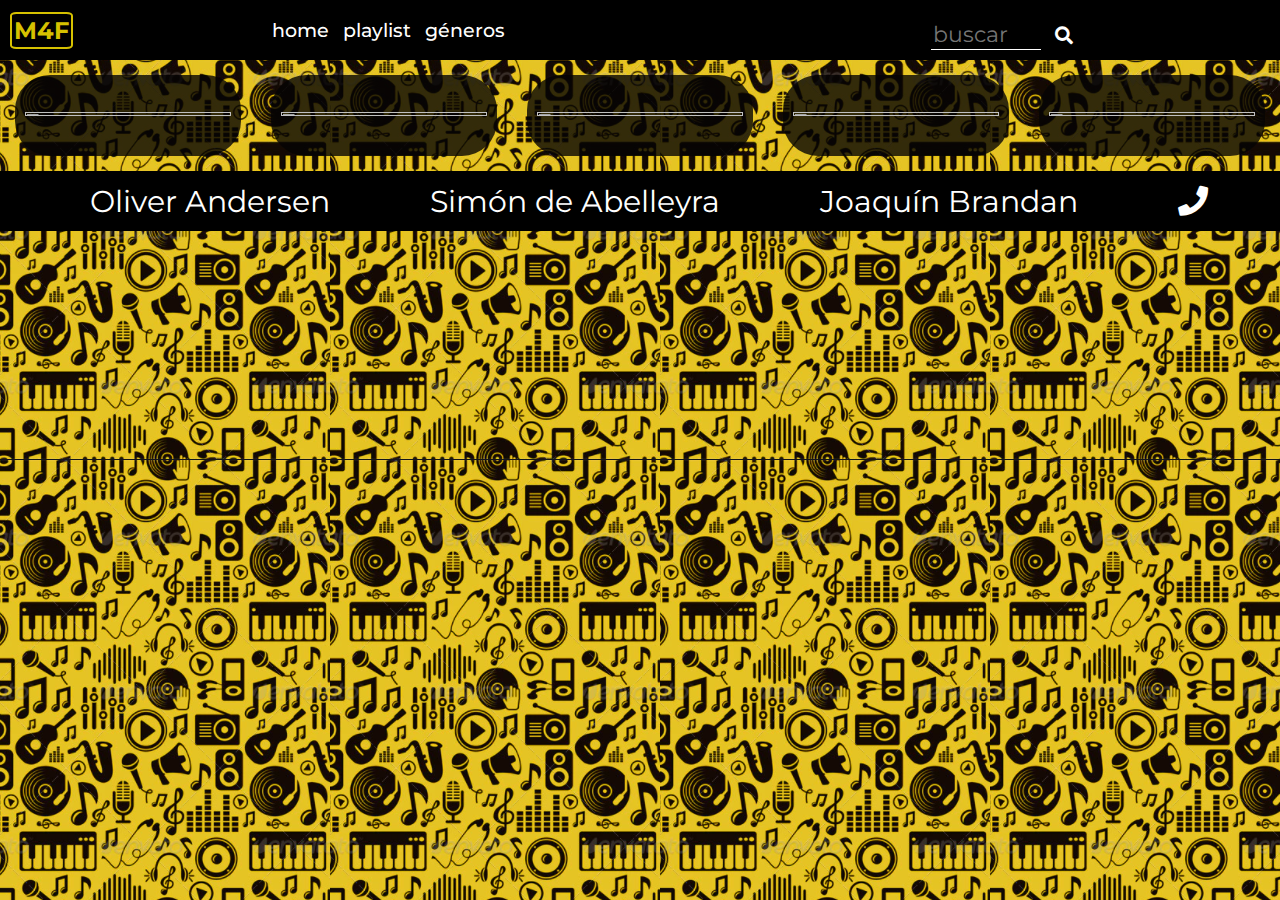
==== detail-album.html @ fbad43de "todos los html comentados y listos para ingresar la informacion de las apis" ====
<!DOCTYPE html>
<html>

<head lang="es">
    <meta charset="utf-8">
    <meta name="viewport" content="width=device-width, initial-scale=1.0">
    <link rel="stylesheet" href="css/style.css">
    <link
        href="https://fonts.googleapis.com/css2?family=Montserrat:wght@100;200;300;400;500;600;700;800;900&display=swap"
        rel="stylesheet">
    <link rel="stylesheet" href="https://cdnjs.cloudflare.com/ajax/libs/font-awesome/5.15.2/css/all.min.css">
</head>

<body>
    <header>
        <nav class="menunav" class="navcontent">
            <h2>M4F</h2>


            <article id="toggle">
                <input type="checkbox" id="barras" value="" aria-checked="false">
                <label for="barras" class="boton"><i class="fas fa-bars"></i></label>
                <ul class="navigation">
                    <li><a class="movimiento" href="index.html" class="decoration">HOME</a></li>
                    <li><a href="playlist.html" class="decoration">PLAYLIST</a></li>
                    <li><a href="genres.html" class="decoration">GÉNEROS</a></li>
                </ul>
            </article>

            <article class="busqcontain">
                <form class="form-busq" action="search-results.html" method="GET">
                    <input type="text" name="buscador" value="" placeholder="buscar">
                    <datalist id="buscador">
                        <option value="back in black"> </option>
                    </datalist>
                    <button><i class="fas fa-search"></i></button>
                </form>
            </article>

        </nav>
    </header>
    <main>
        <section class="sectionAlbum" class="album">
            <article class="detailalbum">

                <h2><a name=""></a></h2>
                <img class="img" src="" alt="">
                <h3> <a href=""></a></h3>
                <h4></h4>
                <p></p>
                <p></p>
                <ul>
                    <li></li>
                    <li></li>
                    <li></li>
                    <li></li>
                    <li></li>
                    <li></li>
                    <li></li>
                    <li></li>
                    <li></li>
                    <li></li>
                </ul>

                <!--<h2> <a name="blackinblack"> </a> Disco: Black in Black</h2>
                <img class="img" src="img/albumes/ACDC-album.jpg" alt="AC-DC-Black-in-Black">
                <h3>Artista: <a href="detail-artist.html"> Ronald Belford Scott</a></h3>
                <h4>Genero: Hard rock</h4>
                <p><b>Publicado el 25 de julio de 1980</b></p>
                <p>Temas del disco:</p>
                <ul>
                    <li>Hells Bells</li>
                    <li>Shoot to Thrill</li>
                    <li>What Do You Do For Money Honey</li>
                    <li>Givin The Dog A Bone</li>
                    <li>Let Me Put My Love Into You</li>
                    <li>Black in Black</li>
                    <li>You Shook Me All Night Long</li>
                    <li>Have A Drink On Me</li>
                    <li>Shake A Leg</li>
                    <li>Rock and Roll Ain't Noise Pollution</li>
                </ul>-->

            </article>
            <article class="detailalbum">

                <h2><a name=""></a></h2>
                <img class="img" src="" alt="">
                <h3> <a href=""></a></h3>
                <h4></h4>
                <p></p>
                <p></p>
                <ul>
                    <li></li>
                    <li></li>
                    <li></li>
                    <li></li>
                    <li></li>
                    <li></li>
                    <li></li>
                    <li></li>
                    <li></li>
                    <li></li>
                </ul>

                <!--<h2><a name="signos"></a> Disco: Signos</h2>
                <img class="img" src="img/albumes/Signos Soda_Stereo.jpg" alt="Signos-De-musica-ligera">
                <h3>Artista: <a href="detail-artist.html">Gustavo Cerati</a></h3>
                <h4>Genero: Rock en español</h4>
                <p><b>Publicada en 1990</b></p>
                <p>Temas del disco:</p>
                <ul>
                    <li>Sin sobresaltos</li>
                    <li>El Rito</li>
                    <li>Prófugos</li>
                    <li>No existes</li>
                    <li>Persiana americana</li>
                    <li>En Camino</li>
                    <li>Signos</li>
                    <li>Final Caja Negra</li>
                </ul>-->

            </article>
            <article class="detailalbum">

                <h2><a name=""></a></h2>
                <img class="img" src="" alt="">
                <h3> <a href=""></a></h3>
                <h4></h4>
                <p></p>
                <p></p>
                <ul>
                    <li></li>
                    <li></li>
                    <li></li>
                    <li></li>
                    <li></li>
                    <li></li>
                    <li></li>
                    <li></li>
                    <li></li>
                    <li></li>
                </ul>

                <!--<h2><a name="Blurryface"></a> Blurryface</h2>
                <img class="img" src="img/albumes/Twenty_One_Pilots-Blurryface.jpg" alt="Twenty_One_Pilots-Blurryface">
                <h3>Artista: <a href="detail-artist.html">Tyler Joseph</a></h3>
                <h4>Genero: Pop</h4>
                <P><b>Publicada en 2015</b></P>
                <p>Temas del disco</p>
                <ul>
                    <li>Heavydirtysoul</li>
                    <li>Stressed Out</li>
                    <li>Ride</li>
                    <li>Fairly Local</li>
                    <li>Tear in My Heart</li>
                    <li>Lane Boy</li>
                    <li>The Judge</li>
                    <li>Doubt</li>
                    <li>Polarize</li>
                    <li>We Don't Believe What's on TV</li>
                    <li>Message Man</li>
                    <li>Hometown</li>
                    <li>Not Today</li>
                    <li>Goner</li>
                </ul>-->

            </article>
            <article class="detailalbum">

                <h2><a name=""></a></h2>
                <img class="img" src="" alt="">
                <h3> <a href=""></a></h3>
                <h4></h4>
                <p></p>
                <p></p>
                <ul>
                    <li></li>
                    <li></li>
                    <li></li>
                    <li></li>
                    <li></li>
                    <li></li>
                    <li></li>
                    <li></li>
                    <li></li>
                    <li></li>
                </ul>

                <!--<h2><a name="V"></a> V</h2>
                <img class="img" src="img/albumes/Maroon_5_V.jpg" alt="Maroon_5_V">
                <h3>Artista: <a href="detail-artist.html"> Adam Levine</a></h3>
                <h4>Genero: Neo soul & Alternativa/independiente</h4>
                <p><b>Publicado el 2 de septiembre del 2014</b></p>
                <p>Temas del disco:</p>
                <ul>
                    <li>Maps</li>
                    <li>Animals</li>
                    <li>It Was Always You</li>
                    <li>Unkiss Me</li>
                    <li>Sugar</li>
                    <li>Leaving California</li>
                    <li>In Your Pocket</li>
                    <li>New Love</li>
                    <li>Coming Back for You</li>
                    <li>Feelings</li>
                    <li>My Heart Is Open</li>
                    <li>This Summer's Gonna Hurt like a Motherfucker</li>
                    <li>Shoot Love</li>
                    <li>Sex and Candy</li>
                    <li>Lost Stars</li>
                </ul>-->

            </article>
            <article class="detailalbum">

                <h2><a name=""></a></h2>
                <img class="img" src="" alt="">
                <h3> <a href=""></a></h3>
                <h4></h4>
                <p></p>
                <p></p>
                <ul>
                    <li></li>
                    <li></li>
                    <li></li>
                    <li></li>
                    <li></li>
                    <li></li>
                    <li></li>
                    <li></li>
                    <li></li>
                    <li></li>
                </ul>

                <!--<h2><a name="Overexposed"></a> Overexposed</h2>
                <img class="img" src="img/albumes/overexposed-maroon-5.jpg" alt="overexposed-maroon-5">
                <h3>Artista: <a href="detail-artist.html"> Adam Levine</a></h3>
                <h4>Genero: Neo soul & Alternativa/independiente</h4>
                <p><b>Publicado en 2012</b></p>
                <p>Temas del disco:</p>
                <ul>
                    <li>One More Night</li>
                    <li>Payphone</li>
                    <li>Daylight</li>
                    <li>Lucky Strike</li>
                    <li>The Man Who Never Lied</li>
                    <li>Love Somebody</li>
                    <li>Ladykiller</li>
                    <li>Fortune Teller</li>
                    <li>Sad</li>
                    <li>Tickets</li>
                    <li>Doin' Dirt</li>
                    <li>Beautiful Goodbye</li>
                </ul>-->

            </article>
        </section>
    </main>
    <footer>
        <article class="footer">
            <ul class="ulfoot">
                <li><a href="mailto:oandersen@udesa.edu.ar">Oliver Andersen</a></li>
                <li><a href="mailto:sdeabelleyra@udesa.edu.ar">Simón de Abelleyra</a></li>
                <li><a href="mailto:jbrandanquarto@udesa.edu.ar">Joaquín Brandan</a></li>
                <li><a href="tel:11 1234-5678"><i class="fas fa-phone"></i></a></li>
            </ul>

        </article>

    </footer>
    <script src="js/detailAlbum.js"></script>
</body>

</html>
---- css/style.css ----
*{
    box-sizing: border-box;
}

body{
    font-family: 'Montserrat', sans-serif;
    background-image: url(../img/imagebg.png);
    height: 100%;
    width: 100%;
    padding: 0;
    margin: 0;
}

h1, h2, h3{font-size: 10px;}

li{
    list-style: none;
}

nav.menunav{
    display: flex;
    background-color: rgb(0, 0, 0);
    height: 40px;
    width: 100%;
    align-items: center;
}

nav.menunav h2{
    color: rgb(214,193,0);
    padding: 2px;
    margin: 20px 20px 20px 10px;
    border: solid 2px rgb(214, 193, 0);
    border-radius: 10%;
}

ul.navigation{
    display: flex;
}

ul.navigation{
    font-size: 70%;
    justify-content: space-between;
    align-items: center;
    width: 80%;
    background-color: rgb(0, 0, 0);
    left: -100%;
    transition: all .5s;
    position:fixed;
    top: 40px;
}



#barras:checked ~ ul{
    left: 0;
    display: flex;
}

ul.navigation li{
    padding: 0 1.5%;
    text-transform: lowercase;
    display: block;
    margin: 5%;
}

ul.navigation li a{
    color: rgb(255, 255, 255);
    font-weight: 500;
    font-size: 100%;
}

article#toggle{
    display: flex;
    align-items: center;
    justify-content: flex-start;
}

.boton{
    font-size: 100%;
    color: white;
}

#barras{
    display: none;
}

a.movimiento, a:hover{
    transition: .5s;
    text-decoration: none;
}

article.busqcontain{
    display: flex;
    max-width: 100px;
    align-items: center;
    font-size: 100%;
    margin-left: 15%;
    margin-right: 0;
    text-align: right;
}

.navcontent{
    display: flex;
    justify-content: space-between;
    width: 80%;
}

input{
    max-width: 35%;
    font-size: 70%;
    background-color: transparent;
    border: none;
    border-bottom: 1.5px solid rgb(255, 255, 255);
    color: white;
    font-family: 'Montserrat', sans-serif;
}

button{
    background-color: transparent;
    border: none;
}

button i{
    font-size: 70%;
    color: rgb(255,255,255)
}

article.footer{
    background-color: rgb(0, 0, 0);
    margin-bottom: 0%;
    height: 40px;
    display: flex;
    align-items: center;
    width: 100%;
    flex-grow: 0;
}

footer{
    position: absolute;
    bottom: 0;
    width: 100%;
}

ul.ulfoot{
    display: flex;
    font-size: 60%;
    justify-content: space-between;
}

.ulfoot li{
    margin: 0 10px
}

.ulfoot li a{
    color: white;
    text-decoration: none;
}



.titulos1{
    background-color: rgb(0, 0, 0);
    color: white;
    padding: 2%;
    text-transform: uppercase;
}





.canciones{
    max-width: 90%;
    align-items: center;
    justify-content: flex-end;
    flex-direction: column;
}

.structure{
    justify-content: space-between;
    margin: 5% auto;
    display: flex;
    border: solid 2px rgb(0, 0, 0);
    padding: 3%;
    background-color: rgb(214, 193, 0);
    align-items: center;
}

.structure img{
    border-radius: 100%;
}

.structure h3, .structure h5{
    border-top: double 5px black;
    border-bottom: double 5px black;
} 

.img {
    height: 80px;
}
   
.decoration {
    color: black;
    text-decoration: none;
}

.displayflex {
display: flex;
min-width: 20%;
}

.titulos1 {
text-align: left;
font-size: 100%;
}
.titulos2 {
    text-align: left;
    font-size: 80%;
}

.tituloplaylist  {
    color: white;
    background-color: #000000de;
    padding: 1%;
    border-radius: 13px;
    font-size: 100%;
    }
    .medioplaylist {display: grid;
        gap: 45px;
         padding: 40px; 
         

    }
    .cuadrocancionesf {padding: 10px;
        text-align: left; 
        background-color: #2a2828d9;
        box-sizing: content-box;
         border-radius: 10px; height: 100%; width: 100%;
         background-image: url(../img/fotarda.jpg);
        
        }
    .titulos-medio-playlist
    {
        color: honeydew;
        
    }
    
.resultados-chart
{ 
    flex-direction: initial;
    justify-content: center;
    text-align-last: center;
    gap: 180px;
    background-image: url(../img/fotarda.jpg);
    border-radius: 13px;
    

}
.titulos-chart-rdb
{
    color:black;
    border-top: double 5px #eeeeeea3;
    border-bottom: double 5px #eeeeeea3;
    text-align-last: center;
    border-radius: 13px;

}
.titulo-rdb{
    color: white;
    background-color: #000000de;
    padding: 1%;
    border-radius: 13px;
    font-size: 150%;
}

.linksrdb{
    border-bottom: double 5px black;
    text-decoration: none;
    color: black;
 
}
.divlinks-rdb
{
    padding: 11px;
}
.columnas-rdb
{
    background-color: #eee6;
}
.links-cancionesfav
{
    background-color: #ffffffba;
    text-decoration: none; 
    border-bottom: double 5px black;  
    color: black;
}



.divgeneros{
    background-color:rgb(214, 193, 0);
    text-align: center;
}

.divgeneros img{
    width: 100%;
    height: 200px;
}

a{text-decoration: none;}

.detailsongs{
    background-color: rgba(179, 179, 179, 0.582);
    color: rgb(0, 0, 0);
    border-radius: 35px;
    padding: 10px;
    margin: 15px;
}

.detailsongs audio{
    max-width: 100%;
    
}


div.detailsongs a{color: rgb(0, 0, 0);}

.artistasimg {
    width:100%;
}
.detailalbum .img {
    width:100%;
    height: unset;
}

.detailartist{
    background-color: rgba(5, 4, 4, 0.796);
    color: rgba(255, 255, 255, 0.809);
    border-radius: 35px;
    padding: 10px;
    margin: 15px;
}

.detailalbum{
    background-color: rgba(5, 4, 4, 0.796);
    color: rgba(255, 255, 255, 0.809);
    border-radius: 35px;
    padding: 10px;
    margin: 15px;
}

.detailalbum a{color: white;}
.detailalbum ul li, p{
    font-weight: 700;
}

footer{
    position: absolute;
    bottom: auto;
}

article.detailsongs img.img{width: 100%; height: 40%;}

.detailalbum h2{
    font-size: larger;
}

article.detailsongs h2,h3{font-size: larger;}

article.genresvariados ul img{width: 60%;}

article.genresvariados h1{
    text-align: center;
}

article.genresvariados ul li{
    list-style: none;
    text-indent: -30px;
    background-color: black;
    color: white;
}

article.genresvariados{
    background-color: rgba(0, 0, 0, 0.45);
    color: white;
}

section.genres{
    text-align: center;
    width: auto;
}

h1.title{
    background-color: black;
    color: white;
    font-weight: 600;
    text-align: center;
    padding: 5px;
    padding: 15px 0;
    text-transform: uppercase;
    font-weight: 600;
}

article.genresvariados h1{
    font-size: larger;
}

@media (min-width: 720px) {
    body{width: 100%;}
    nav.menunav{height:60px; justify-content: flex-start;}
    nav.menunav h2{font-size: 150%;}
    article.busqcontain{padding: 10%}
    ul.navigation li{ display: block;}
    ul.navigation li i{color: white;}
    article#toggle i{display: none;}
    ul.navigation{
        background-color: rgb(0, 0, 0);
        left: 0;
        transition: none;
        width: 60%;
        margin-left: 10%;
        font-size: 120%;
        position: initial;
        justify-content: space-evenly;
    }
    article.busqcontain{
        font-size: 200%;
        margin-right: 15%;
    }
    form.form-busq button{
        font-size: 80%;
    }

    .album{display: flex; width: 100%;}
    div.detailalbum{width: 20%;}
    article.detailalbum img.img{height: 25%; width: 100%;}

    #barras{display: none;}
    nav.menunav h2{margin-right: 10%;}

    div.busqcontain{
        font-size: 200%;
        margin-right: 15%;
    }

    form.form-busq button{
        font-size: 80%;
    }

    section.sectionAlbum{display: flex;}

    article.busqcontain{align-items: center;}

    section.articles{
        display: flex;
        gap: 1%;
        margin-top: -30px;
    }
    .structure{
        max-width: 20%;
        display: block;
    }

    .structure img{
        width: 100px;
        height: 100px;
    }

    article.footer{height: 60px;}
    
    ul.ulfoot li a{
        font-size: 30px;
        margin: 40px;
    }

    .resultados-chart{
        display: flex,}

    .genresdisplay{display: flex; width: 100%;}
    .divgeneros{
        width: 20%;
        padding: 5px;
        margin: 10px;
    }

    .detailalbum h2{
        font-size: larger;
    }
    
    article.detailalbum{width: 20%;}
    
    section.track{display: flex;}
    article.detailsongs img.img{width: 100%; height: 40%;}
    article.detailsongs{width: 20%;}
    article.detailsongs h2,h3{font-size: larger;}
    section.genres{display: flex;}
    article.genresvariados{
        margin: 10px;
        width: 20%;
    }
    article.genresvariados img{height: 150px}
    h1.title{
        font-size: larger;
        text-align: left;
    }
    section.artists{display: flex; width: 100%}
    article.detailartist{
        width: 25%;
    }
    article.detailartist h2{
        font-size: larger;
    }

}
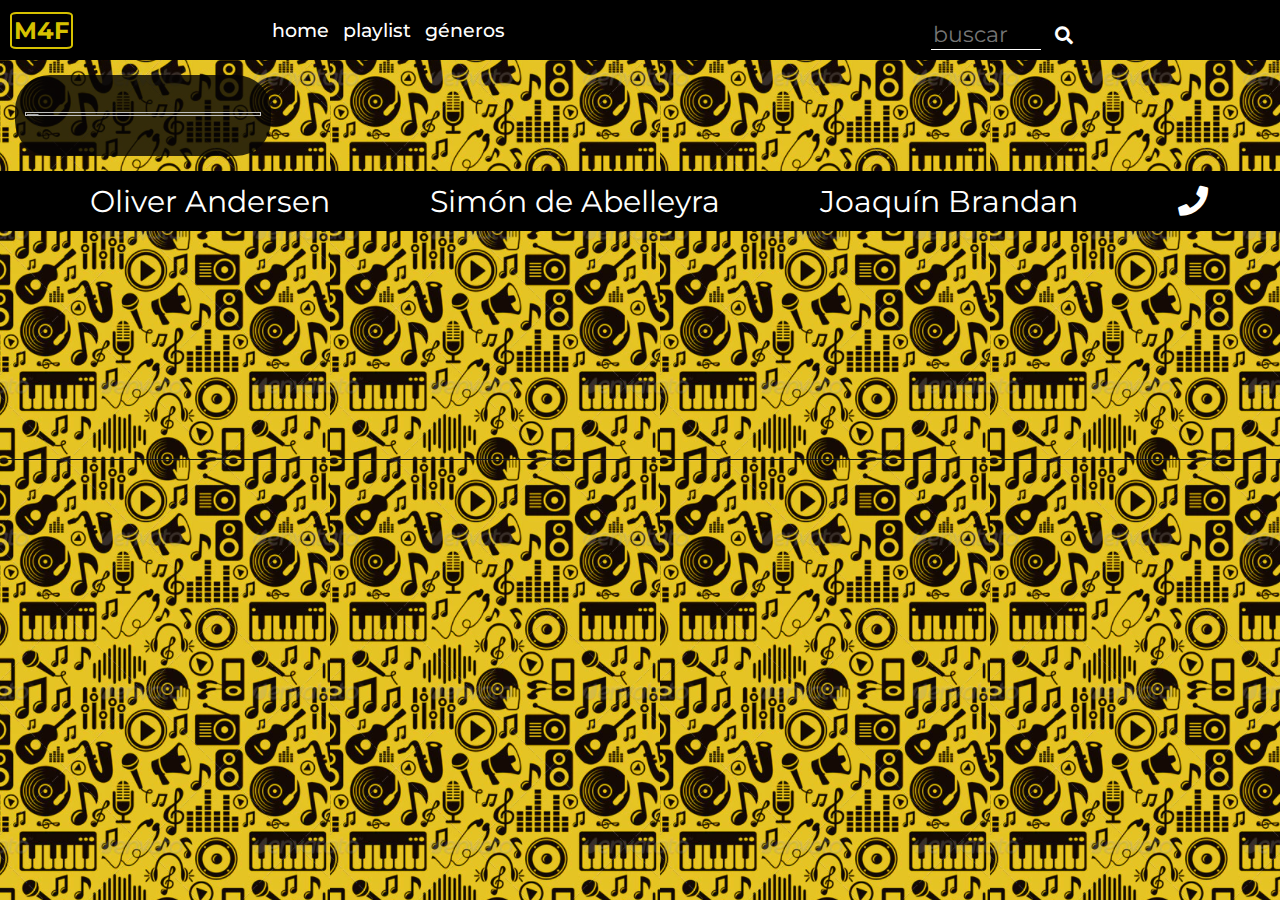
==== commit e1ddcd5f: "commit entre todos en zoom, un par de correciones" ====
--- a/detail-album.html
+++ b/detail-album.html
@@ -43,26 +43,16 @@
         <section class="sectionAlbum" class="album">
             <article class="detailalbum">
 
-                <h2><a name=""></a></h2>
-                <img class="img" src="" alt="">
-                <h3> <a href=""></a></h3>
-                <h4></h4>
-                <p></p>
-                <p></p>
-                <ul>
-                    <li></li>
-                    <li></li>
-                    <li></li>
-                    <li></li>
-                    <li></li>
-                    <li></li>
-                    <li></li>
-                    <li></li>
-                    <li></li>
-                    <li></li>
-                </ul>
-
-                <!--<h2> <a name="blackinblack"> </a> Disco: Black in Black</h2>
+                <h2><a id=""></a></h2>
+                <img class="img" src="" alt="">
+                <h3> <a href=""></a></h3>
+                <h4></h4>
+                <p></p>
+                <p></p>
+                <ul>
+                </ul>
+
+                <!-- <h2> <a id="blackinblack"> </a> Disco: Black in Black</h2>
                 <img class="img" src="img/albumes/ACDC-album.jpg" alt="AC-DC-Black-in-Black">
                 <h3>Artista: <a href="detail-artist.html"> Ronald Belford Scott</a></h3>
                 <h4>Genero: Hard rock</h4>
@@ -79,31 +69,31 @@
                     <li>Have A Drink On Me</li>
                     <li>Shake A Leg</li>
                     <li>Rock and Roll Ain't Noise Pollution</li>
-                </ul>-->
-
-            </article>
-            <article class="detailalbum">
-
-                <h2><a name=""></a></h2>
-                <img class="img" src="" alt="">
-                <h3> <a href=""></a></h3>
-                <h4></h4>
-                <p></p>
-                <p></p>
-                <ul>
-                    <li></li>
-                    <li></li>
-                    <li></li>
-                    <li></li>
-                    <li></li>
-                    <li></li>
-                    <li></li>
-                    <li></li>
-                    <li></li>
-                    <li></li>
-                </ul>
-
-                <!--<h2><a name="signos"></a> Disco: Signos</h2>
+                </ul>
+
+            </article>
+            <article class="detailalbum">
+
+                <h2><a id=""></a></h2>
+                <img class="img" src="" alt="">
+                <h3> <a href=""></a></h3>
+                <h4></h4>
+                <p></p>
+                <p></p>
+                <ul>
+                    <li></li>
+                    <li></li>
+                    <li></li>
+                    <li></li>
+                    <li></li>
+                    <li></li>
+                    <li></li>
+                    <li></li>
+                    <li></li>
+                    <li></li>
+                </ul>
+
+                <h2><a id="signos"></a> Disco: Signos</h2>
                 <img class="img" src="img/albumes/Signos Soda_Stereo.jpg" alt="Signos-De-musica-ligera">
                 <h3>Artista: <a href="detail-artist.html">Gustavo Cerati</a></h3>
                 <h4>Genero: Rock en español</h4>
@@ -118,31 +108,31 @@
                     <li>En Camino</li>
                     <li>Signos</li>
                     <li>Final Caja Negra</li>
-                </ul>-->
-
-            </article>
-            <article class="detailalbum">
-
-                <h2><a name=""></a></h2>
-                <img class="img" src="" alt="">
-                <h3> <a href=""></a></h3>
-                <h4></h4>
-                <p></p>
-                <p></p>
-                <ul>
-                    <li></li>
-                    <li></li>
-                    <li></li>
-                    <li></li>
-                    <li></li>
-                    <li></li>
-                    <li></li>
-                    <li></li>
-                    <li></li>
-                    <li></li>
-                </ul>
-
-                <!--<h2><a name="Blurryface"></a> Blurryface</h2>
+                </ul>
+
+            </article>
+            <article class="detailalbum">
+
+                <h2><a id=""></a></h2>
+                <img class="img" src="" alt="">
+                <h3> <a href=""></a></h3>
+                <h4></h4>
+                <p></p>
+                <p></p>
+                <ul>
+                    <li></li>
+                    <li></li>
+                    <li></li>
+                    <li></li>
+                    <li></li>
+                    <li></li>
+                    <li></li>
+                    <li></li>
+                    <li></li>
+                    <li></li>
+                </ul>
+
+                <h2><a id="Blurryface"></a> Blurryface</h2>
                 <img class="img" src="img/albumes/Twenty_One_Pilots-Blurryface.jpg" alt="Twenty_One_Pilots-Blurryface">
                 <h3>Artista: <a href="detail-artist.html">Tyler Joseph</a></h3>
                 <h4>Genero: Pop</h4>
@@ -163,31 +153,31 @@
                     <li>Hometown</li>
                     <li>Not Today</li>
                     <li>Goner</li>
-                </ul>-->
-
-            </article>
-            <article class="detailalbum">
-
-                <h2><a name=""></a></h2>
-                <img class="img" src="" alt="">
-                <h3> <a href=""></a></h3>
-                <h4></h4>
-                <p></p>
-                <p></p>
-                <ul>
-                    <li></li>
-                    <li></li>
-                    <li></li>
-                    <li></li>
-                    <li></li>
-                    <li></li>
-                    <li></li>
-                    <li></li>
-                    <li></li>
-                    <li></li>
-                </ul>
-
-                <!--<h2><a name="V"></a> V</h2>
+                </ul>
+
+            </article>
+            <article class="detailalbum">
+
+                <h2><a id=""></a></h2>
+                <img class="img" src="" alt="">
+                <h3> <a href=""></a></h3>
+                <h4></h4>
+                <p></p>
+                <p></p>
+                <ul>
+                    <li></li>
+                    <li></li>
+                    <li></li>
+                    <li></li>
+                    <li></li>
+                    <li></li>
+                    <li></li>
+                    <li></li>
+                    <li></li>
+                    <li></li>
+                </ul>
+
+                <h2><a id="V"></a> V</h2>
                 <img class="img" src="img/albumes/Maroon_5_V.jpg" alt="Maroon_5_V">
                 <h3>Artista: <a href="detail-artist.html"> Adam Levine</a></h3>
                 <h4>Genero: Neo soul & Alternativa/independiente</h4>
@@ -209,31 +199,31 @@
                     <li>Shoot Love</li>
                     <li>Sex and Candy</li>
                     <li>Lost Stars</li>
-                </ul>-->
-
-            </article>
-            <article class="detailalbum">
-
-                <h2><a name=""></a></h2>
-                <img class="img" src="" alt="">
-                <h3> <a href=""></a></h3>
-                <h4></h4>
-                <p></p>
-                <p></p>
-                <ul>
-                    <li></li>
-                    <li></li>
-                    <li></li>
-                    <li></li>
-                    <li></li>
-                    <li></li>
-                    <li></li>
-                    <li></li>
-                    <li></li>
-                    <li></li>
-                </ul>
-
-                <!--<h2><a name="Overexposed"></a> Overexposed</h2>
+                </ul>
+
+            </article>
+            <article class="detailalbum">
+
+                <h2><a id=""></a></h2>
+                <img class="img" src="" alt="">
+                <h3> <a href=""></a></h3>
+                <h4></h4>
+                <p></p>
+                <p></p>
+                <ul>
+                    <li></li>
+                    <li></li>
+                    <li></li>
+                    <li></li>
+                    <li></li>
+                    <li></li>
+                    <li></li>
+                    <li></li>
+                    <li></li>
+                    <li></li>
+                </ul>
+
+                <h2><a id="Overexposed"></a> Overexposed</h2>
                 <img class="img" src="img/albumes/overexposed-maroon-5.jpg" alt="overexposed-maroon-5">
                 <h3>Artista: <a href="detail-artist.html"> Adam Levine</a></h3>
                 <h4>Genero: Neo soul & Alternativa/independiente</h4>
@@ -252,9 +242,9 @@
                     <li>Tickets</li>
                     <li>Doin' Dirt</li>
                     <li>Beautiful Goodbye</li>
-                </ul>-->
-
-            </article>
+                </ul>
+
+            </article> -->
         </section>
     </main>
     <footer>
--- a/css/style.css
+++ b/css/style.css
@@ -251,7 +251,7 @@
     justify-content: center;
     text-align-last: center;
     gap: 180px;
-    background-image: url(../img/fotarda.jpg);
+    /* background-image: url(../img/fotarda.jpg); */
     border-radius: 13px;
     
 
@@ -325,6 +325,10 @@
 
 div.detailsongs a{color: rgb(0, 0, 0);}
 
+#verPlaylist{
+    margin-left: 5px;
+}
+
 .artistasimg {
     width:100%;
 }
@@ -359,7 +363,7 @@
     bottom: auto;
 }
 
-article.detailsongs img.img{width: 100%; height: 40%;}
+article.detailsongs img.img{width: 100%;}
 
 .detailalbum h2{
     font-size: larger;
@@ -403,6 +407,30 @@
 
 article.genresvariados h1{
     font-size: larger;
+}
+
+a#playlist{
+    display: block;
+    font-family: 'Montserrat', sans-serif;
+    font-size: larger;
+}
+
+#heart, #heartFull{
+    color: rgb(0, 0, 0);
+    font-size: 15px;
+}
+
+.decorationTrack{
+    background-color: rgb(0, 0, 0);
+    color: rgb(255, 255, 255);
+    text-decoration: none;
+    padding: 7px;
+    font-weight: 300;
+    font-size: 70%;
+}
+
+.detailsongs h1 {
+    font-size: 100%;
 }
 
 @media (min-width: 720px) {
@@ -457,13 +485,19 @@
         margin-top: -30px;
     }
     .structure{
-        max-width: 20%;
+        width: 20%;
         display: block;
+        text-align: center;
     }
 
     .structure img{
-        width: 100px;
-        height: 100px;
+        width: 150px;
+        height: 150px;
+    }
+
+    .structure h3, .structure h4{
+        text-align: center;
+        font-size: larger;
     }
 
     article.footer{height: 60px;}
@@ -490,8 +524,9 @@
     article.detailalbum{width: 20%;}
     
     section.track{display: flex;}
-    article.detailsongs img.img{width: 100%; height: 40%;}
-    article.detailsongs{width: 20%;}
+    .imagenTrack{width: 37.5%; border-radius: 35px;}
+    article.detailsongs{ display: flex; width: auto; height: 30%;}
+    div.divTracks{width: 70%;}
     article.detailsongs h2,h3{font-size: larger;}
     section.genres{display: flex;}
     article.genresvariados{
@@ -510,5 +545,26 @@
     article.detailartist h2{
         font-size: larger;
     }
-
-}
+    
+    section.track{
+        background-image: url(../img/fotarda.jpg);
+    }
+    .reproducirAudio{
+        width: 50%;
+        height: 70%;
+    }
+    
+    div.divTracks{
+        padding: 2.5%;
+    }
+    div.divTracks h1{
+        font-size: 200%;
+        width: 100%;
+    }
+
+    #astronauta{
+        background-image: url(../img/astronauta.jpeg);
+    }
+
+
+}
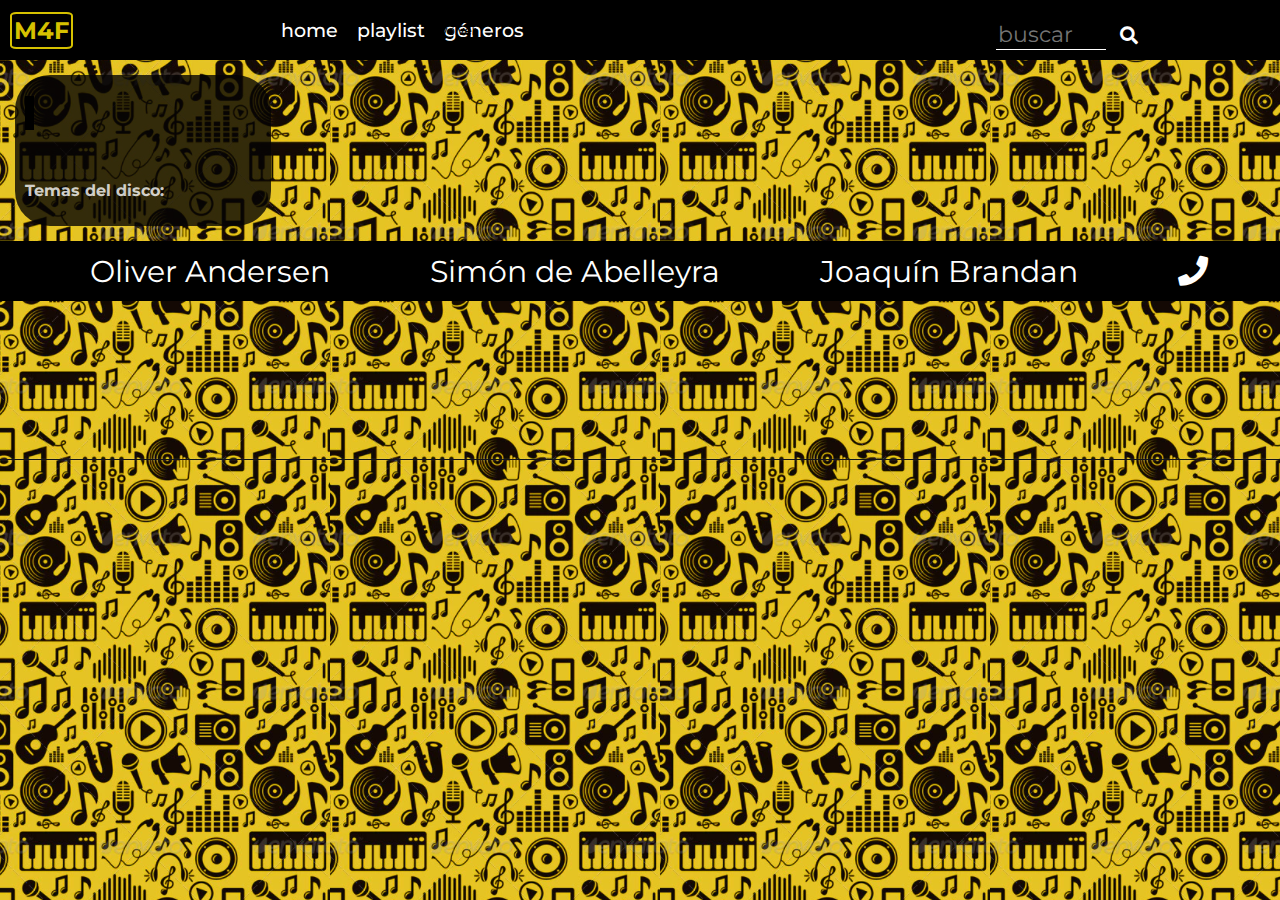
==== commit 4d3006cf: "Avance en detalles album y artists" ====
--- a/detail-album.html
+++ b/detail-album.html
@@ -43,12 +43,12 @@
         <section class="sectionAlbum" class="album">
             <article class="detailalbum">
 
-                <h2><a id=""></a></h2>
-                <img class="img" src="" alt="">
-                <h3> <a href=""></a></h3>
-                <h4></h4>
-                <p></p>
-                <p></p>
+                <h2><a class="titulos1"></a></h2>
+                <img class="imagenTrack" src="" alt="">
+                <h3 id="artist"></h3>
+                <h4></h4>
+                <p></p>
+                <p>Temas del disco:</p>
                 <ul>
                 </ul>
 
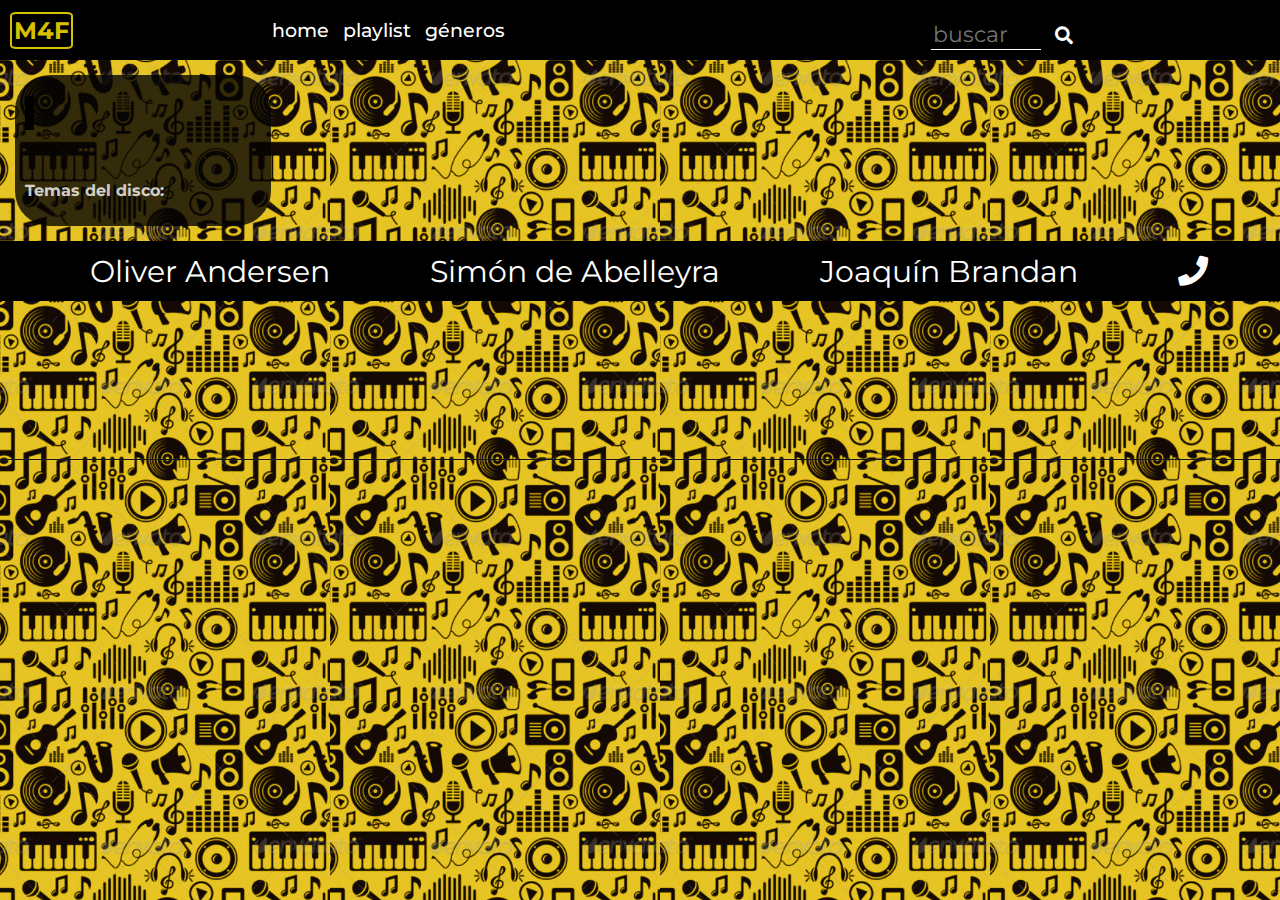
==== commit ab1b1ea8: "actualizacion en los detalles" ====
--- a/detail-album.html
+++ b/detail-album.html
@@ -50,6 +50,7 @@
                 <p></p>
                 <p>Temas del disco:</p>
                 <ul>
+                    <li></li>
                 </ul>
 
                 <!-- <h2> <a id="blackinblack"> </a> Disco: Black in Black</h2>
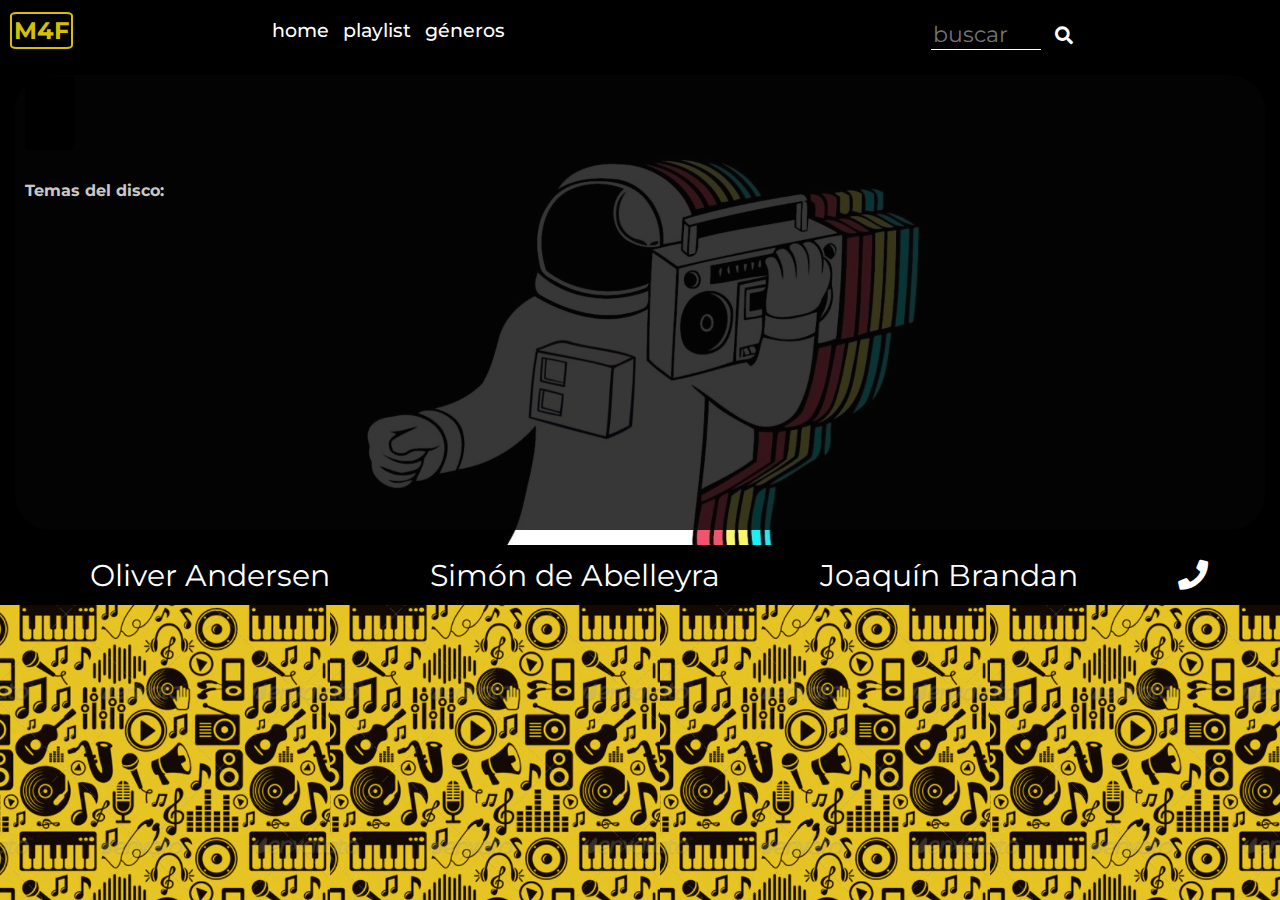
==== commit ea540896: "varios avances TODOS JUNTOS EN MEET" ====
--- a/detail-album.html
+++ b/detail-album.html
@@ -29,29 +29,27 @@
 
             <article class="busqcontain">
                 <form class="form-busq" action="search-results.html" method="GET">
-                    <input type="text" name="buscador" value="" placeholder="buscar">
-                    <datalist id="buscador">
-                        <option value="back in black"> </option>
-                    </datalist>
-                    <button><i class="fas fa-search"></i></button>
+                    <input type="text" name="q" value="" placeholder="buscar">
+                    <button type="submit"><i class="fas fa-search"></i></button>
+                    <span class="alert"></span>    
                 </form>
             </article>
 
         </nav>
     </header>
-    <main>
+    <main class="astronauta">
         <section class="sectionAlbum" class="album">
             <article class="detailalbum">
 
                 <h2><a class="titulos1"></a></h2>
-                <img class="imagenTrack" src="" alt="">
+                <img class="imagenAlbum" src="" alt="">
                 <h3 id="artist"></h3>
                 <h4></h4>
                 <p></p>
                 <p>Temas del disco:</p>
-                <ul>
-                    <li></li>
-                </ul>
+                <div class="ulIframe">
+                    <iframe title="deezer-widget" src="" width="100%" height="300" frameborder="0" allowtransparency="true" allow="encrypted-media; clipboard-write"></iframe>
+                </div>
 
                 <!-- <h2> <a id="blackinblack"> </a> Disco: Black in Black</h2>
                 <img class="img" src="img/albumes/ACDC-album.jpg" alt="AC-DC-Black-in-Black">
--- a/css/style.css
+++ b/css/style.css
@@ -115,6 +115,12 @@
     font-family: 'Montserrat', sans-serif;
 }
 
+span.mensaje{
+    color: rgb(255, 255, 255);
+    font-size: 50%;
+    min-width: 40%;
+}
+
 button{
     background-color: transparent;
     border: none;
@@ -220,11 +226,14 @@
 
 .tituloplaylist  {
     color: white;
-    background-color: #000000de;
+    background-color: #000000;
     padding: 1%;
-    border-radius: 13px;
-    font-size: 100%;
-    }
+}
+
+section.genresdisplay h2.tituloplaylist a{
+    color: rgb(255, 255, 255);
+}
+
     .medioplaylist {display: grid;
         gap: 45px;
          padding: 40px; 
@@ -298,8 +307,9 @@
 
 
 .divgeneros{
-    background-color:rgb(214, 193, 0);
+    background-color: rgba(0, 0, 0, 0.45);
     text-align: center;
+    padding: 5%;
 }
 
 .divgeneros img{
@@ -332,10 +342,8 @@
 .artistasimg {
     width:100%;
 }
-.detailalbum .img {
-    width:100%;
-    height: unset;
-}
+
+
 
 .detailartist{
     background-color: rgba(5, 4, 4, 0.796);
@@ -431,6 +439,10 @@
 
 .detailsongs h1 {
     font-size: 100%;
+}
+
+.imagenAlbum{
+    max-width: 100%;
 }
 
 @media (min-width: 720px) {
@@ -460,7 +472,6 @@
     }
 
     .album{display: flex; width: 100%;}
-    div.detailalbum{width: 20%;}
     article.detailalbum img.img{height: 25%; width: 100%;}
 
     #barras{display: none;}
@@ -521,7 +532,7 @@
         font-size: larger;
     }
     
-    article.detailalbum{width: 20%;}
+    article.detailalbum{width: 100%;}
     
     section.track{display: flex;}
     .imagenTrack{width: 37.5%; border-radius: 35px;}
@@ -538,6 +549,7 @@
         font-size: larger;
         text-align: left;
     }
+    .imagenAlbum{width: 40%;}
     section.artists{display: flex; width: 100%}
     article.detailartist{
         width: 25%;
@@ -562,9 +574,20 @@
         width: 100%;
     }
 
-    #astronauta{
+    .astronauta{
         background-image: url(../img/astronauta.jpeg);
     }
 
-
-}
+    section.genresdisplay{
+        flex-wrap: wrap;
+        justify-content: space-evenly;
+    }
+
+    article.divgeneros{
+        width: 23%;
+    }
+
+    .generosMain{
+        background-image: url(../img/astronauta.jpeg);
+    }
+}
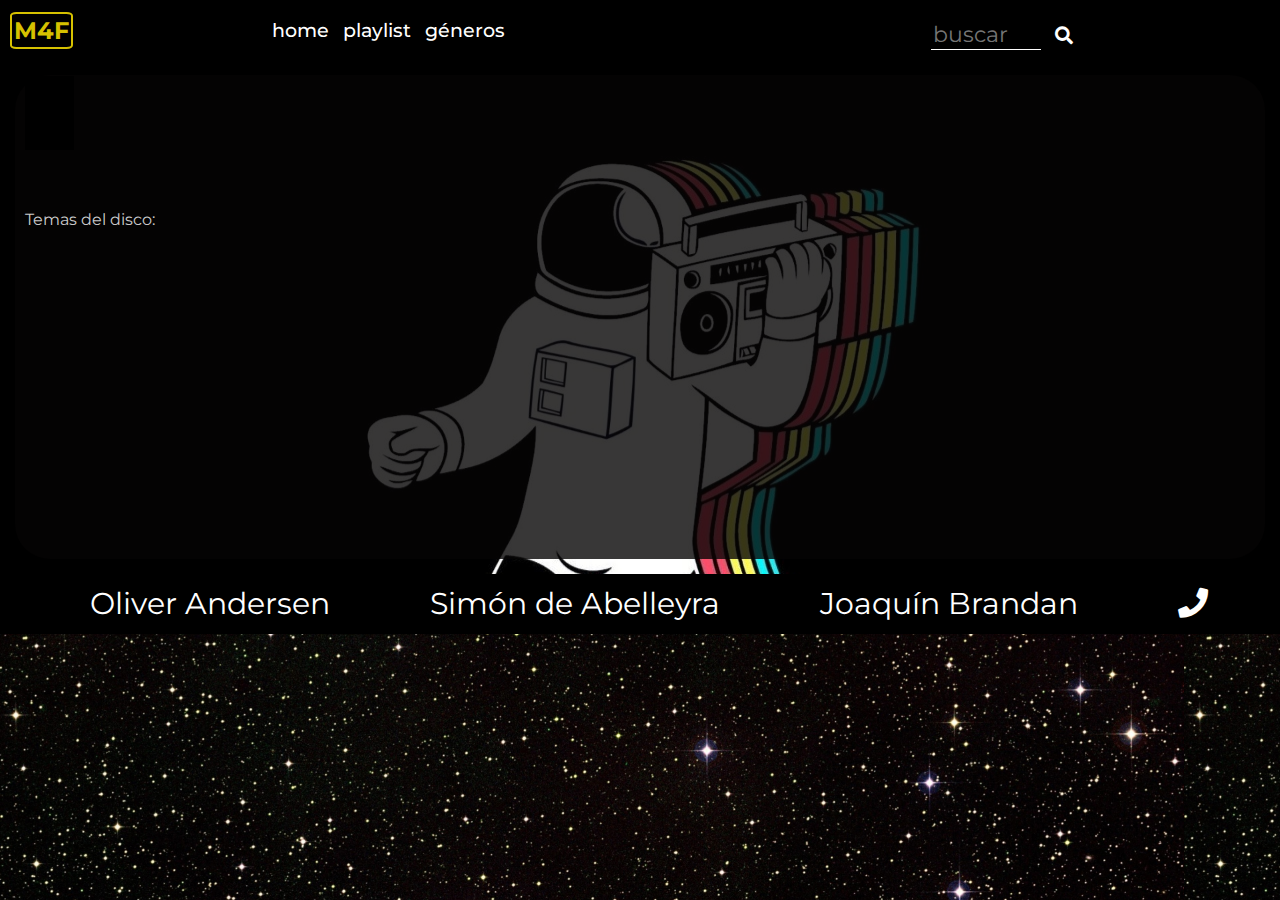
==== commit aa8cf740: "Gif de carga en search results, CSS validación de busqueda y arreglo header tracks. PROYECTO TERMINA" ====
--- a/detail-album.html
+++ b/detail-album.html
@@ -28,13 +28,13 @@
             </article>
 
             <article class="busqcontain">
+                
                 <form class="form-busq" action="search-results.html" method="GET">
-                    <input type="text" name="q" value="" placeholder="buscar">
+                    <input class="buscador" type="text" name="q" value="" placeholder="buscar">
                     <button type="submit"><i class="fas fa-search"></i></button>
-                    <span class="alert"></span>    
                 </form>
             </article>
-
+            <span class="mensaje"></span>
         </nav>
     </header>
     <main class="astronauta">
--- a/css/style.css
+++ b/css/style.css
@@ -4,7 +4,8 @@
 
 body{
     font-family: 'Montserrat', sans-serif;
-    background-image: url(../img/imagebg.png);
+    background-image: url(../img/estrellas-bg.jpg);
+    background-size: contain;
     height: 100%;
     width: 100%;
     padding: 0;
@@ -23,6 +24,7 @@
     height: 40px;
     width: 100%;
     align-items: center;
+    
 }
 
 nav.menunav h2{
@@ -102,7 +104,6 @@
 .navcontent{
     display: flex;
     justify-content: space-between;
-    width: 80%;
 }
 
 input{
@@ -114,11 +115,19 @@
     color: white;
     font-family: 'Montserrat', sans-serif;
 }
+.noResultados{
+    display: none;
+}
 
 span.mensaje{
-    color: rgb(255, 255, 255);
+    color: rgb(214, 193, 0);
     font-size: 50%;
-    min-width: 40%;
+    min-width: auto;
+    margin-bottom: 20px;
+    background-color: rgb(0, 0, 0);
+    border: solid 1px rgb(214, 193, 0);
+    padding: 3px;
+    display: none;
 }
 
 button{
@@ -142,7 +151,7 @@
 }
 
 footer{
-    position: absolute;
+    position: relative;
     bottom: 0;
     width: 100%;
 }
@@ -186,19 +195,16 @@
     justify-content: space-between;
     margin: 5% auto;
     display: flex;
-    border: solid 2px rgb(0, 0, 0);
+    border: solid 2px rgb(214, 193, 0);
     padding: 3%;
-    background-color: rgb(214, 193, 0);
+    /*background-color: rgb(214, 193, 0);*/
     align-items: center;
-}
-
-.structure img{
-    border-radius: 100%;
+    background-color: black;
 }
 
 .structure h3, .structure h5{
-    border-top: double 5px black;
-    border-bottom: double 5px black;
+    border-top: double 5px /*black*/ rgb(214,193,0);
+    border-bottom: double 5px /*black*/ rgb(214, 193, 0);
 } 
 
 .img {
@@ -206,7 +212,7 @@
 }
    
 .decoration {
-    color: black;
+    color: /*black*/ rgb(214, 193, 0);
     text-decoration: none;
 }
 
@@ -222,6 +228,7 @@
 .titulos2 {
     text-align: left;
     font-size: 80%;
+    color: rgb(214, 193, 0);
 }
 
 .tituloplaylist  {
@@ -234,20 +241,16 @@
     color: rgb(255, 255, 255);
 }
 
-    .medioplaylist {display: grid;
-        gap: 45px;
-         padding: 40px; 
-         
-
-    }
-    .cuadrocancionesf {padding: 10px;
-        text-align: left; 
-        background-color: #2a2828d9;
-        box-sizing: content-box;
-         border-radius: 10px; height: 100%; width: 100%;
-         background-image: url(../img/fotarda.jpg);
-        
-        }
+.medioplaylist {display: grid;
+    gap: 20px;
+}
+.cuadrocancionesf {padding: 10px;
+    text-align: left; 
+    background-color: #2a2828d9;
+    box-sizing: content-box;
+    border-radius: 10px; height: 100%; width: 100%;
+    background-image: url(../img/fotarda.jpg);    
+}
     .titulos-medio-playlist
     {
         color: honeydew;
@@ -267,11 +270,16 @@
 }
 .titulos-chart-rdb
 {
-    color:black;
-    border-top: double 5px #eeeeeea3;
-    border-bottom: double 5px #eeeeeea3;
-    text-align-last: center;
-    border-radius: 13px;
+    
+        color: black;
+        border-top: double 5px rgb(5 4 4 / 80%);
+        border-bottom: double 5px #2a2828;
+        text-align-last: center;
+        border-radius: 13px;
+        background: color;
+        background-color: #ffffff8a;
+    
+ 
 
 }
 .titulo-rdb{
@@ -294,7 +302,8 @@
 }
 .columnas-rdb
 {
-    background-color: #eee6;
+    
+    background-color: #eeeeee87;
 }
 .links-cancionesfav
 {
@@ -319,12 +328,14 @@
 
 a{text-decoration: none;}
 
+
+
 .detailsongs{
     background-color: rgba(179, 179, 179, 0.582);
     color: rgb(0, 0, 0);
     border-radius: 35px;
     padding: 10px;
-    margin: 15px;
+    width: 100%;
 }
 
 .detailsongs audio{
@@ -334,10 +345,6 @@
 
 
 div.detailsongs a{color: rgb(0, 0, 0);}
-
-#verPlaylist{
-    margin-left: 5px;
-}
 
 .artistasimg {
     width:100%;
@@ -362,13 +369,8 @@
 }
 
 .detailalbum a{color: white;}
-.detailalbum ul li, p{
+.detailalbum ul li p{
     font-weight: 700;
-}
-
-footer{
-    position: absolute;
-    bottom: auto;
 }
 
 article.detailsongs img.img{width: 100%;}
@@ -398,8 +400,8 @@
 }
 
 section.genres{
-    text-align: center;
-    width: auto;
+display: flex;
+flex-wrap: wrap;
 }
 
 h1.title{
@@ -437,19 +439,174 @@
     font-size: 70%;
 }
 
+.decorationBlack{
+    text-decoration: none;
+    color: rgb(0, 0, 0);
+}
+
 .detailsongs h1 {
     font-size: 100%;
 }
 
 .imagenAlbum{
     max-width: 100%;
+}
+
+main.astronauta{
+    background-color: rgb(0, 0, 0);
+}
+
+h2.tituloBusqueda{
+    color: rgb(255,255,255);
+    margin-left: 5px;
+}
+
+h2.titulos-chart-rdb{
+    font-size: 130%;
+}
+
+main.playlistMain{
+    background-image: url(../img/estrellas-bg.jpg);
+    background-size: contain;
+}
+
+.parrafosPlist{
+    color: rgb(255,255,255);
+    background-color: rgb(0, 0, 0);
+}
+
+h1.tituloplaylist{
+    font-size: 100%;
+}
+
+.tracksPlaylist a.decoration{
+    color: rgb(228, 205, 0);
+    background-color: rgb(0, 0, 0);
+}
+
+.articuloPlist div{
+    margin-left: 3%;
+}
+
+.articuloPlist{
+    display: flex;
+    background-color: rgb(0, 0, 0);
+    width: 100%;
+    border: solid 2px rgb(214, 193, 0);
+}
+
+.articuloPlist p a{
+    color: rgb(228, 205, 0);
+}
+
+img.imagenArtist{
+    width: 100%;
+}
+
+#artist{
+    font-size: 140%;
+}
+
+article.resultadosClass{
+    width: 100%;
+    text-align: center;
+    background-color: rgb(0, 0, 0);
+    border: solid 2px rgb(214, 193, 0);
+    margin-bottom: 20px;
+}
+
+a.decorationAmarillo{
+    text-decoration: none;
+    color: rgb(214, 193, 0);
+}
+
+.titulogenero{
+    font-size: 120%;
+    color: black;
+}
+
+.decorationGenero{
+    color: rgb(255, 255, 255);
+    background-color: rgb(0, 0, 0);
+}
+
+.divgeneros{
+    background-color: rgb(0, 0, 0);
+    margin-bottom: 10px;
+}
+
+.decorationBlanco{
+    text-decoration: none;
+    color: rgb(255, 255, 255);
+}
+
+.imagenTrack{
+    width: 100%;
+    border-radius: 25px;
+}
+
+.imagenGenero{
+    width: 100%;
+}
+
+article.generoArticle{
+    background-color: rgb(0, 0, 0);
+    border: solid 2px rgb(214, 193, 0);
+    margin-bottom: 15px;
+}
+
+.generoArticle h3 a.decoration{
+    padding: 10px;
+    color: rgb(214, 193, 0);
+}
+
+.decorationBoton{
+    color: rgb(255, 255, 255);
+    border: solid 1px rgb(255, 255, 255);
+    padding: 10px;
+    font-size: 50%;
+}
+
+.botonSeleccionado{
+    color: rgb(0, 0, 0);
+    border: solid 1px rgb(0, 0, 0);
+    padding: 10px;
+    font-size: 50%;
+    background-color: rgb(255,255,255);
+    font-weight: 500;
+}
+
+.divBotones{
+    text-align: center;
+    margin-bottom: 20px;
+    justify-content: space-evenly;
+}
+
+.iframeTrack{
+    margin-top: 10px;
+}
+
+#verPlaylist{
+    font-size: larger;
+}
+
+h4#disco{
+    font-size: 20px;
+    margin-top: -10px;
+}
+
+article.detailalbum h4 a{
+    font-size: 10px;
+}
+
+img#gifCarga{
+    width: 100%;
 }
 
 @media (min-width: 720px) {
     body{width: 100%;}
     nav.menunav{height:60px; justify-content: flex-start;}
     nav.menunav h2{font-size: 150%;}
-    article.busqcontain{padding: 10%}
     ul.navigation li{ display: block;}
     ul.navigation li i{color: white;}
     article#toggle i{display: none;}
@@ -466,7 +623,10 @@
     article.busqcontain{
         font-size: 200%;
         margin-right: 15%;
-    }
+        padding: 10%;
+
+    }
+
     form.form-busq button{
         font-size: 80%;
     }
@@ -502,8 +662,10 @@
     }
 
     .structure img{
-        width: 150px;
-        height: 150px;
+        /*width: 150px;
+        height: 150px;*/
+        width: 90%;
+        height: auto;
     }
 
     .structure h3, .structure h4{
@@ -526,6 +688,7 @@
         width: 20%;
         padding: 5px;
         margin: 10px;
+        border: solid 2px rgb(214, 193, 0);
     }
 
     .detailalbum h2{
@@ -546,18 +709,31 @@
     }
     article.genresvariados img{height: 150px}
     h1.title{
-        font-size: larger;
+        font-size: 30px;
         text-align: left;
     }
     .imagenAlbum{width: 40%;}
     section.artists{display: flex; width: 100%}
     article.detailartist{
-        width: 25%;
-    }
-    article.detailartist h2{
-        font-size: larger;
-    }
-    
+        width: 100%;
+        background-color: black;
+        display: flex;
+    }
+    #artist{
+        font-size: 50px;
+        text-transform: uppercase;
+        background-color: rgb(0, 0, 0);
+        color: rgb(255, 255, 255);
+    }
+
+    #artistTrack{
+        font-size: 40px;
+    }
+    
+    article.detailartist div{
+        margin-left: 20px;
+    }
+
     section.track{
         background-image: url(../img/fotarda.jpg);
     }
@@ -590,4 +766,116 @@
     .generosMain{
         background-image: url(../img/astronauta.jpeg);
     }
-}
+    
+    .tituloBusqueda{
+        color: white;
+    }
+    .ulResultados{
+        color: white;
+    }
+
+    .nombreGenero{
+        display: flex;
+        flex-wrap: wrap;
+        justify-content: space-evenly;
+    }
+    .generoArticle{
+    width: 16.66%;
+    background-color: #000000;
+    margin: 5px;
+    text-align: center;
+    }
+    .imagenGenero{
+        max-width: 100%;
+    }
+    
+    article.divgeneros h2.tituloplaylist a.decoration{
+        font-size: 175%;}
+
+    .titulos-chart-rdb{
+        font-size: 25px;
+    }
+
+    section.ulResultadosAlbum{
+        display: flex;
+        flex-wrap: wrap;
+        justify-content: space-evenly;
+    }
+    section.ulResultadosTracks{
+        display: flex;
+        flex-wrap: wrap;
+        justify-content: space-evenly;
+    }
+    section.ulResultadosArtist{
+        display: flex;
+        flex-wrap: wrap;
+        justify-content: space-evenly;
+    }
+    article.resultadosClass{
+        width: 30%;
+        text-align: center;
+        background-color: rgb(0, 0, 0);
+        border: solid 2px rgb(214, 193, 0);
+        margin-bottom: 20px;
+    }
+
+    h2.tituloBusqueda{
+        font-size: 17px;
+        margin-left: 10px;
+    }
+    
+    h1.tituloplaylist{
+        margin-top: 10px;
+        font-size: 20px;
+    }
+
+    .parrafosPlist{
+        padding: 5px;
+        left: 0;
+        font-size: 120%;
+    }
+
+    section.medioplaylist{
+        display: flex;
+        width: 100%;
+        flex-wrap: wrap;
+    }
+
+    .articuloPlist{
+        max-width: 48%;
+    }
+
+    .decorationBoton{
+        font-size: 100%;
+    }
+    
+    .botonSeleccionado{
+        font-size: 100%;
+    }
+
+    img.imagenArtist{
+        width: 37%;
+        border-radius: 35px;
+    }
+
+    ul.ulIframe{
+        font-size: 120%;
+    }
+
+    article.detailalbum h4 a{
+        font-size: 20px;
+    }
+
+    img#gifCarga{
+        width: auto;
+        padding: auto;
+    }
+
+    span.mensaje{
+        font-size: 90%;
+        min-width: auto;
+        color: rgb(214, 193, 0);
+        margin-bottom: 0;
+        text-align: left;
+    }
+}